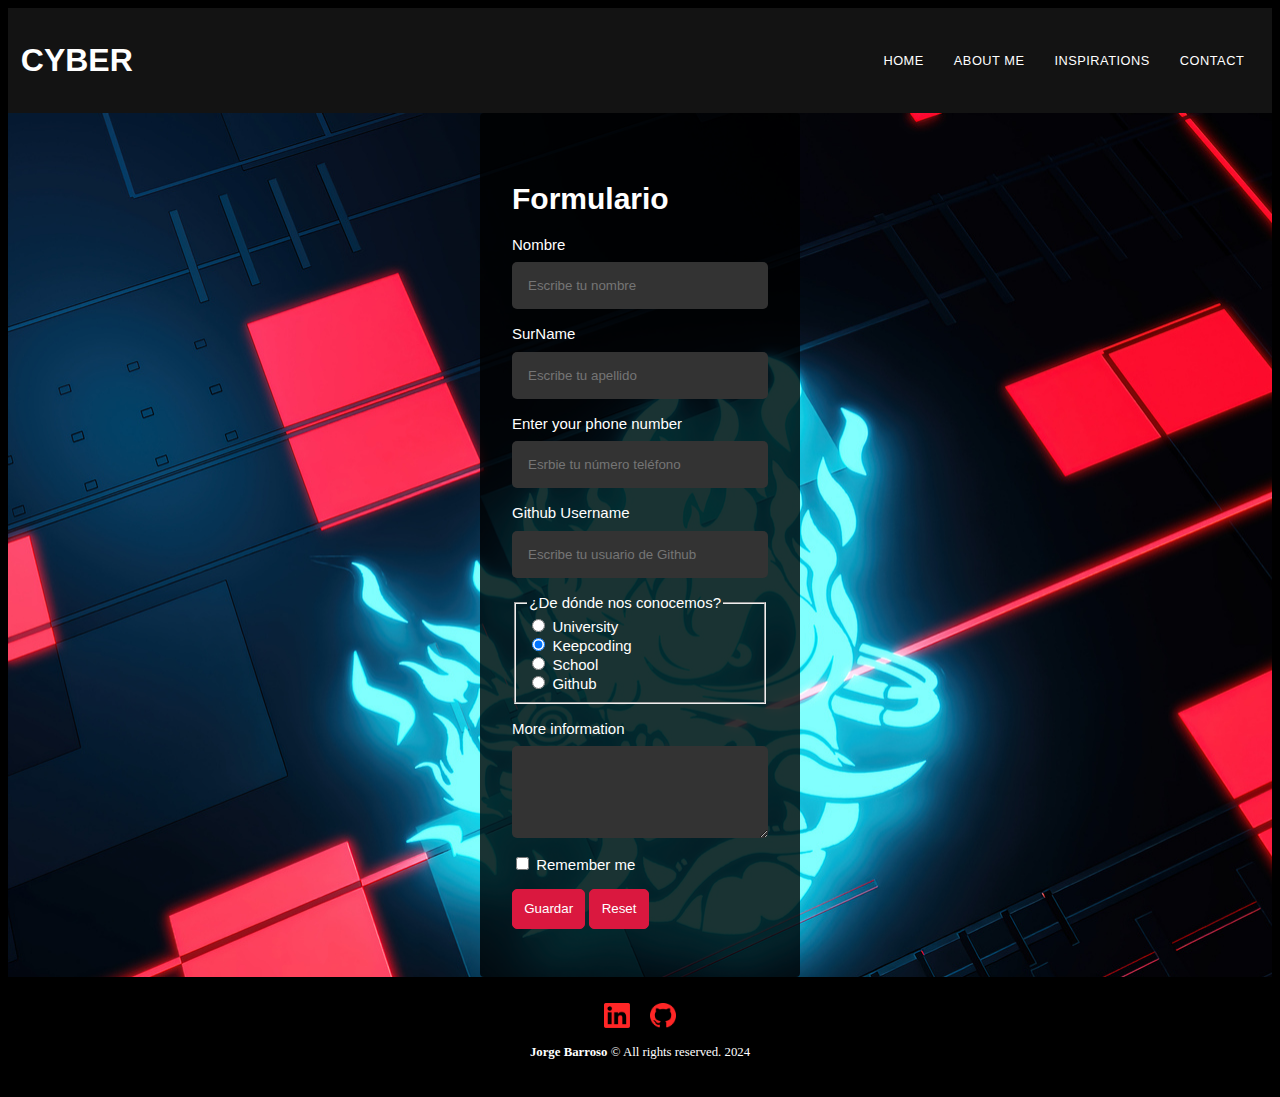
==== HTML-CSS/form.html @ 61b979c5 "Add files via upload" ====
<!DOCTYPE html>
<html lang="en">

<head>
    <meta charset="UTF-8">
    <meta name="viewport" content="width=device-width, initial-scale=1.0">
    <title>Formulario</title>
    <link rel="stylesheet" href="/styles/normalize.css">
    <link rel="stylesheet" href="./styles/common.css">
    <link rel="stylesheet" href="./styles/menu-hamburguesa.css">
    <link rel="stylesheet" href="./styles/banner.css">
    <link rel="stylesheet" href="./styles/footer.css">
    <link rel="stylesheet" href="./styles/proyectos.css">
    <link rel="stylesheet" href="./styles/progress.bar.css">
    <link rel="stylesheet" href="./styles/components.css">
    <link rel="stylesheet" href="./styles/form.css">
    <link rel="stylesheet" href="https://fonts.googleapis.com/css2?family=Roboto:wght@400;700&display=swap">
    <link rel="stylesheet" href="./styles/info.css">
    <link rel="stylesheet" href="./styles/menu-hamburguesa.css">
</head>

<body>
    <header class="header">
        <div>
            <a href="Index.html">
                <h1>CYBER</h1>
            </a>
        </div>
       
   
        <nav class="nav">
            <input type="checkbox" class="toggle-menu">
            <div class="hamburger" ></div>
            <ul class="menu">
                <li ><a  href="Index.html">HOME</a></li>
                <li ><a  href="Index.html">ABOUT ME</a></li>
                <li ><a  href="proyectos.html">INSPIRATIONS</a></li>
                <li ><a  href="form.html">CONTACT</a></li>
            </ul>
        </nav>
    </header>
    <main class="main-bg container">

        <section class="card">
        <h1>Formulario</h1>
        <form method="post" action="">
            <div class="form_input"> 
                <label for="nombre">Nombre</label>
                <input class="input" type="text" id="nombre" name="" required placeholder="Escribe tu nombre">
            </div>
            <div class="form_input">

                <label for="surname">SurName</label>
                <input class="input" type="text" id="surname" name="" required placeholder="Escribe tu apellido">
            </div>
            <div class="form_input">

                <label>Enter your phone number</label>
                <input class="input" type="tel" id="tel" name="phone" autocomplete="off" required
                    placeholder="Esrbie tu número teléfono" pattern="[0-9]{3}-[0-9]{3}-[0-9]{3}"
                    title="Format (123-123-123)">
            </div>
            <div class="form_input">
                <label for="mail">Github Username</label>
                <input class="input" type="email" id="mail" name="githubname" autocomplete="off" required
                    placeholder="Escribe tu usuario de Github">
            </div>
           
            <fieldset class="form_input">
                <legend>¿De dónde nos conocemos?</legend>
                <div>
                    <input type="radio" id="University" name="conocemos?" value="University">
                    <label for="University">University</label>
                </div>
                <div>
                    <input type="radio" id="keepcoding" name="conocemos?" value="keepcoding" checked>
                    <label for="keepcoding">Keepcoding</label>

                </div>
                <div>
                    
                    <input type="radio" id="school" name="conocemos?" value="school">
                    <label for="school">School</label>

                </div>
                <div>
                    <input type="radio" id="Github" name="conocemos?" value="Github">
                    <label for="Github">Github</label>

                </div>
            </fieldset>
            <div class="form_input">
                <label for="infor">More information</label>
                <textarea class="input" name="userbio" id="infor" cols="" rows="4" required maxlength="250"></textarea>

            </div>
            <div class="form_input">
                <div>
                    <input type="checkbox" id="Remember" name="Remember">
                    <label for="Remember">Remember me</label>
                </div>
            </div>
            <div class="form_action">
                <button type="submit" class="btn">Guardar</button>
                <button type="reset" class="btn" >Reset</button>
            </div>


        </form>
        </section>
    </main>

    <footer class="footer">
        <div class="enlaces">
            <div>
            <a href="https://www.linkedin.com/in/jorge-vicente-barroso-galindo/" target="_blank" rel="noopener noreferrer">
           <img src="./assets/linkedin-version-rojo.png" alt ="Linkedin de Jorge Barroso">
            </a> 
            
            </div>
            <div>
                <a href="https://github.com/JorgeBar>Github" target="_blank" rel="noopener noreferrer"> 
                  <img src="./assets/github-rojo.png" alt="Github de Jorge Barroso">
                </a> 
            
            </div>
        </div>
        <div class="rights">
            <p id="derechos"><strong>Jorge Barroso</strong> © All rights reserved. 2024 </p>
        </div>
    </footer>
</body>

</html>
---- HTML-CSS/styles/common.css ----
/*root hace que podamos crear las variables de acceso global*/
:root{
    --bg-color: #000; /*asi se crea */
    --bg-color-header: #8B0000;
    --brand-color: #da183f;/*para los botones por ejemplo y cosas similares */
    --brand-color-light: #cbabce;/*para el hover de los botones por ejemplo*/
    --secondary-brand-color: #210808;
    --main-text-color: #fff;
    --border-color:#58542c;
    --input-bg-color: #333;
    --main-font-family :'Roboto ' , Arial, Helvetica, sans-serif;
    font-size: 16px;/*
     font-size: 16px;/* este es nuestro tamaño de partida, a partir de este los rem del resto de la web
     se adaptarán */
     
}

*{
    box-sizing: border-box;
}


 /*variables*/

 .main-bg{
 
 background-color: var(--bg-color); /*asi se usa */
 color: var(--main-text-color);
 font-family: var(--main-font-family)
 
 }
 .sides-margin{
    width: 80%;
    margin: 0 auto;
 }

 @media print{
    *{
        color:red;
    }
 }
---- HTML-CSS/styles/menu-hamburguesa.css ----
.header{
    font-family: var(--main-font-family);
    position: sticky;
    top: 0;
    z-index: 99;
    background-color: rgb(19, 19, 19);
    display: flex;
    justify-content: space-between;
    align-items: center;
    padding: 0.8rem;
    a{
     width: 30%;
     min-width: 100px;
     max-width: 200px;
     color:var(--main-text-color);
     list-style: none;
     text-decoration: none;
    }a:hover{
        color:rgb(207, 188, 26);
    }
 }
 
 .nav {
    ul {
        min-width: 300px;
        width: 100%;
        list-style: none;
        display: flex;
        align-items: center;
        margin: auto;
        li{
          font-size: 0.8rem;
          padding: 5px;
          a{
            position: relative;
            text-decoration: none;
            font-weight: 500;
            z-index: 10;
            color: var(--main-text-color);
            letter-spacing: 0.5px;
            padding: 0 10px;
            }
            a:after{
              content:"";
              position: absolute;
              background-color:yellow;
              height: 2px;
              width: 0;
              left: 0;
              bottom: -10px;
              transition: 0.4s ease-in-out;
            }
            a:hover:after{
              width: 100%;
            }
            a:hover{
                color:rgb(207, 188, 26);
            }
          }
      }
  }
  .hamburger{
    position: relative;
    width: 30px;
    height: 4px;
    background-color: rgb(207, 188, 26);
    border-radius: 10px;
    cursor: pointer;
    z-index:2;
    transition: 0.3s;
}
.hamburger:before,
.hamburger:after{
    content:"";
    position: absolute;
    height: 4px;
    right: 0;
    background-color: rgb(207, 188, 26);
    border-radius: 10px;
    transition: 0.3s;
}
.hamburger:before{
    top: -10px;
    width: 30px;
}
.hamburger:after{
    top: 10px;
    width: 30px;
}
.toggle-menu{
    position: absolute;
    width: 30px;
    height: 100%;
    z-index: 3;
    cursor: pointer;
    opacity: 0;
}
.hamburger,
.toggle-menu{
    display: none;
}
.nav input:checked ~ .hamburger{
    background: transparent;

} 
.nav input:checked ~ .hamburger:before{
    top: 0;
    transform: rotate(-45deg);
    width: 30px;
}
.nav input:checked ~ .hamburger:after{
    top: 0;
    transform: rotate(45deg);
    width: 30px;
}

.nav input:checked ~ .menu{
    right: 0;
}

@media screen and (width > 768px) {
    .hidden {
      display: block;
    }
}
@media screen and (width < 768px) {
    .hamburger,.toggle-menu{
    display: block;
    }
    .menu{
        justify-content: start;
        flex-direction:column;
        align-items: center;
        position: fixed;
        top: 0;
        right: -768px;
        background-color: rgb(18, 16, 2);
        max-width: 300px;
        height: 100%;
        padding-top:65px;
        li{
            padding: 5px;
            width: 100%;
            a{
                font-size: 1rem; 
            }
            a:hover{
                font-size: 1rem;
            }
            a:after{
                content:none;
            }
        }
    }
}
---- HTML-CSS/styles/banner.css ----
.banner{
    height: 70vh; /*vh similar al porcentaje de lo que ocupara en la pantalla viewport*/
   
    align-content: center;
    position:relative;
    .bold{
        font-weight: 700;
    }
    .content{
        text-align: center;
        z-index: 1;
        position: relative;
    }
    .image{
        background-image: url(../assets/mobilescreen.jpeg);
        background-size: cover;
        background-repeat: no-repeat;
        position: absolute;
        left: 0;
        top: 0;
        right: 0;
        bottom: 0;
        opacity: 0.3;
    }
}

@media screen and (width> 768px) {
   .banner{
        .image{
            background-image: url(../assets/halfscreen.jpeg);
        } 
    }
}

@media screen and (width> 1024px) {
   .banner{
        .image{
            background-image: url(../assets/fullscreen.jpeg);
        }
    
   }
}
---- HTML-CSS/styles/footer.css ----
.footer{
    margin: 0px;
    padding: 1rem 0;
    text-align: center;
    font-size: 0.8rem;
    max-height: 100px;
    background-color: var(--bg-color);
    color: var(--main-text-color);
    margin: 10px;
  .enlaces{
    display: flex;
    justify-content: center;
    gap:20px
    }img{
      width: 2em;
      transition: 0.3s ease-in-out;
      
      
    }
    img:hover{
      animation: slightly 2s ease-in-out alternate ;
      cursor: pointer;
    }
   
}
@keyframes slightly{
  0%{
    width: 2em;
  }
  50%{
    width: 2.5em ;
  }

}
---- HTML-CSS/styles/proyectos.css ----
body{
    background-color: var(--bg-color);
    color: var(--main-text-color);
}
h2{
    font-size: 2rem;
    font-weight: 300;
}
.distopias{
    width: 90%;
    margin: 0 auto;
    
    max-width: 800;
    img{
        width: 100%;
    }
    figure div{
        max-height: 200px ;
        overflow: hidden;
    }
    figcaption{
        text-align: center;
        font-weight: bold;
    }
    .list{
        list-style: none;
        margin: 0;
        padding: 0;
        display: grid;
        gap: 20px;
        grid-template-columns: repeat(auto-fill, minmax(200px, 1fr)) ;
        figure{
            margin: 0;
        }
    }
}

@media screen and (width > 768px) {
    .distopias .list{
        grid-template-columns: repeat(2,1fr);
    div{
        height: 100%;
    }
}
    
}


@media screen and (width > 1024px) {
    .distopias .list{
        grid-template-columns: repeat(3,1fr);
    }figure div{
        height: 200px;
    }
    figcaption{
        margin:0px;
    }
    
}
---- HTML-CSS/styles/progress.bar.css ----
.progress {
    height: 10px;
    background-color: red;
    border-radius: 210px;
    width: 0;
    position: relative;
    z-index: 999;
    margin: 1rem  0 ;
   
  
}
.progress1{
    animation: progress1 1s linear;
    animation-fill-mode:forwards ;
}
.progress2{
    animation: progress2 1s linear;
    animation-fill-mode:forwards ;
}
.progress3{
    animation: progress3 1s linear;
    animation-fill-mode:forwards ;
}
.progress4{
    animation: progress4 1s linear;
    animation-fill-mode:forwards ;
}
.progress5{
    animation: progress5 1s linear;
    animation-fill-mode:forwards ;
}
.progress6{
    animation: progress5 1s linear;
    animation-fill-mode:forwards ;
}
    
@keyframes progress1 {
    0%{
        width: 0;
    }
    100%{
        width: 100%;
    }
}    
@keyframes progress2 {
    0%{
        width: 0;
    }
    100%{
        width: 50%;
    }
}  
@keyframes progress3 {
    0%{
        width: 0;
    }
    100%{
        width: 10%;
    }
}  
@keyframes progress4 {
    0%{
        width: 0;
    }
    100%{
        width: 50%;
    }
}  
@keyframes progress5 {
    0%{
        width: 0;
    }
    100%{
        width: 68%;
    }
}  
@keyframes progress6 {
    0%{
        width: 0;
    }
    100%{
        width: 78%;
    }
}
---- HTML-CSS/styles/components.css ----
.btn{
    color:var(--main-text-color);
    background-color: var(--brand-color);
    text-decoration: none;
    padding: 0.7rem;  
    margin: 0 0;  
    display: inline-block;
    border-radius: 5px;
    border: 1px solid var(--brand-color);
    transition: background-color 2s;
    
}
@media screen and (hover: hover) {
    .btn{
        cursor:pointer;
        &:hover {
           background-color: var(--brand-color-light);
          
        }
    }
}

.form_input{
    display: flex;
    flex-direction: column;
    margin-bottom:1rem;
    label{
        margin-bottom: 0.6rem;
    }
    .input{
        padding: 1rem;
        border-radius: 5px;
        border:none;
        background-color: var(--input-bg-color);
        color: var(--main-text-color);
        
    }
  }
---- HTML-CSS/styles/form.css ----
.container{
    background-image: url(../assets/fullscreen.jpeg);
}
.card{
    background-color: rgba(0, 0 ,0, 0.8);
    border-radius: 4px;
    width: 100%;
    max-width: 320px;
    padding: 3rem 2rem;
    margin: 0 auto;
    font-size: 15px;
    
}
---- HTML-CSS/styles/info.css ----
.sides-margin{
    width: 80vh;
    margin: 0 auto;
}


.info{
    
    margin: 0 auto;
    margin-bottom: 20px;
    position:relative;
    display: flex;
    flex-direction: column;
    text-align: left;
   
    
}

@media screen and (width > 768px) {
    .sides-margin{
        width: 140vh;
        
        .info{
            display: flex;
            flex-direction: row;
            gap: 20px;
            
        }.texto{
            width: 50%;
        }
        .barras{
            margin: 50px auto;
            width: 50%;
            height: 70vh;
            flex-direction: column;
            justify-content: center;
            align-items: center;
        }
    }
   
}

.audiovisual{
       display: flex;
       justify-content: center;
        
        .video{
            width: 20em;
        }
        /*esto no es lo que quiero , porque estamos imitando lo de la clase que seria meterlo en una imagen*/
    }

@media screen and (width >768px) {
        .audiovisual{
            .video{
                width: 30rem;
            }
        }
}


@media screen and (width >1100px) {
    .audiovisual{
        .video{
            width: 50rem;
        }
    }
}

@media screen and (width >2000px) {
    .audiovisual{
        .video{
            width: 80rem;
            margin-top: -400px;
        }
    }
}
---- HTML-CSS/styles/menu-hamburguesa.css ----
.header{
    font-family: var(--main-font-family);
    position: sticky;
    top: 0;
    z-index: 99;
    background-color: rgb(19, 19, 19);
    display: flex;
    justify-content: space-between;
    align-items: center;
    padding: 0.8rem;
    a{
     width: 30%;
     min-width: 100px;
     max-width: 200px;
     color:var(--main-text-color);
     list-style: none;
     text-decoration: none;
    }a:hover{
        color:rgb(207, 188, 26);
    }
 }
 
 .nav {
    ul {
        min-width: 300px;
        width: 100%;
        list-style: none;
        display: flex;
        align-items: center;
        margin: auto;
        li{
          font-size: 0.8rem;
          padding: 5px;
          a{
            position: relative;
            text-decoration: none;
            font-weight: 500;
            z-index: 10;
            color: var(--main-text-color);
            letter-spacing: 0.5px;
            padding: 0 10px;
            }
            a:after{
              content:"";
              position: absolute;
              background-color:yellow;
              height: 2px;
              width: 0;
              left: 0;
              bottom: -10px;
              transition: 0.4s ease-in-out;
            }
            a:hover:after{
              width: 100%;
            }
            a:hover{
                color:rgb(207, 188, 26);
            }
          }
      }
  }
  .hamburger{
    position: relative;
    width: 30px;
    height: 4px;
    background-color: rgb(207, 188, 26);
    border-radius: 10px;
    cursor: pointer;
    z-index:2;
    transition: 0.3s;
}
.hamburger:before,
.hamburger:after{
    content:"";
    position: absolute;
    height: 4px;
    right: 0;
    background-color: rgb(207, 188, 26);
    border-radius: 10px;
    transition: 0.3s;
}
.hamburger:before{
    top: -10px;
    width: 30px;
}
.hamburger:after{
    top: 10px;
    width: 30px;
}
.toggle-menu{
    position: absolute;
    width: 30px;
    height: 100%;
    z-index: 3;
    cursor: pointer;
    opacity: 0;
}
.hamburger,
.toggle-menu{
    display: none;
}
.nav input:checked ~ .hamburger{
    background: transparent;

} 
.nav input:checked ~ .hamburger:before{
    top: 0;
    transform: rotate(-45deg);
    width: 30px;
}
.nav input:checked ~ .hamburger:after{
    top: 0;
    transform: rotate(45deg);
    width: 30px;
}

.nav input:checked ~ .menu{
    right: 0;
}

@media screen and (width > 768px) {
    .hidden {
      display: block;
    }
}
@media screen and (width < 768px) {
    .hamburger,.toggle-menu{
    display: block;
    }
    .menu{
        justify-content: start;
        flex-direction:column;
        align-items: center;
        position: fixed;
        top: 0;
        right: -768px;
        background-color: rgb(18, 16, 2);
        max-width: 300px;
        height: 100%;
        padding-top:65px;
        li{
            padding: 5px;
            width: 100%;
            a{
                font-size: 1rem; 
            }
            a:hover{
                font-size: 1rem;
            }
            a:after{
                content:none;
            }
        }
    }
}
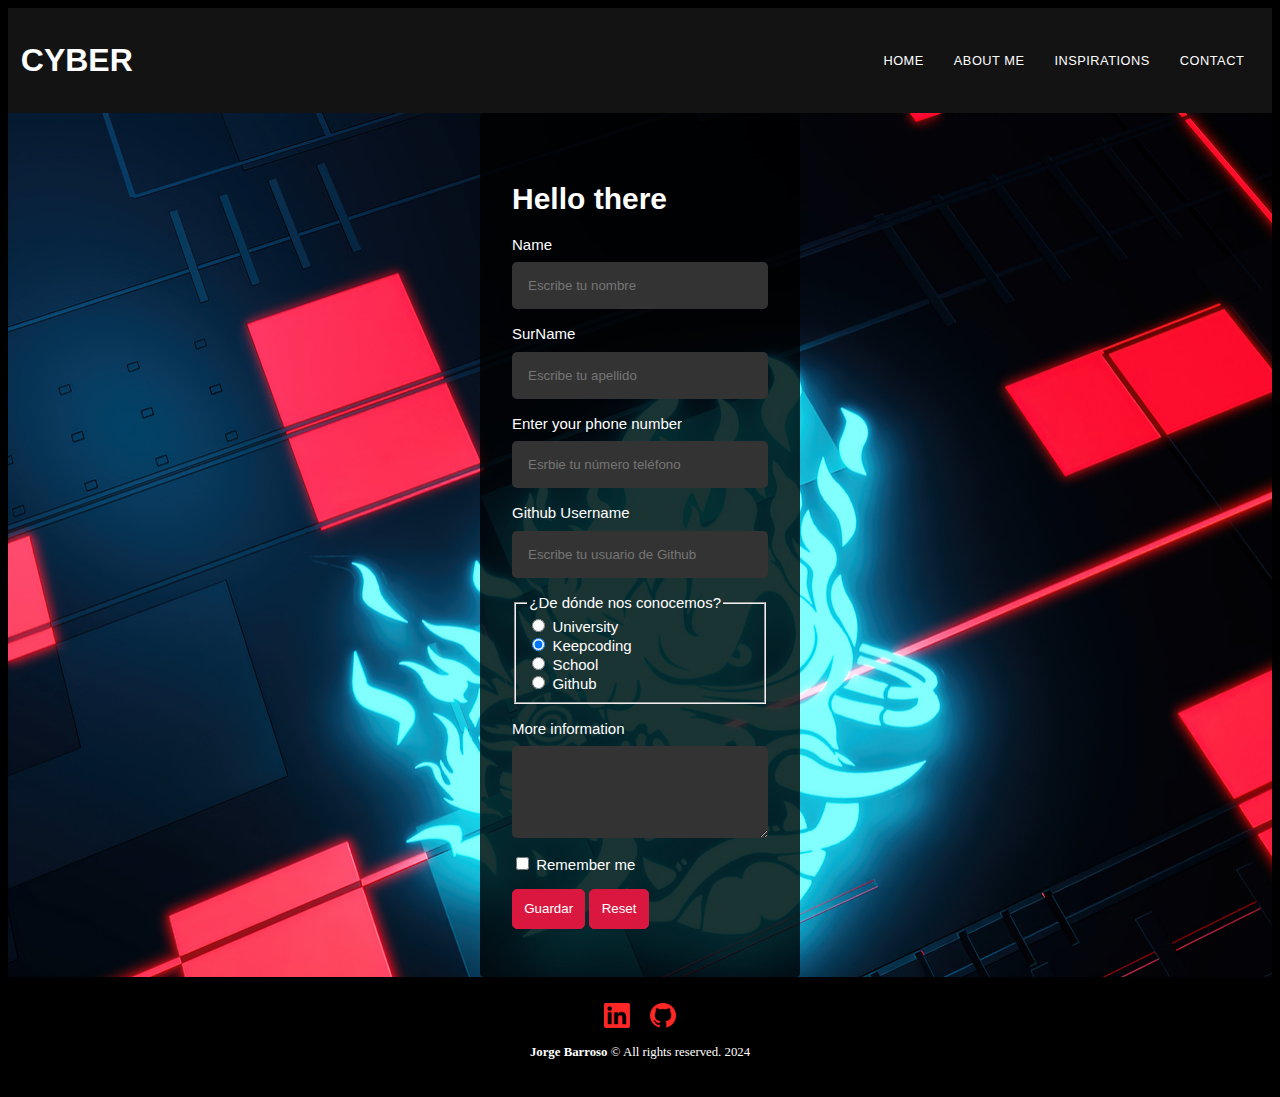
==== commit be767b16: "Comprobando que está enlazado el proyecto" ====
--- a/HTML-CSS/form.html
+++ b/HTML-CSS/form.html
@@ -42,10 +42,10 @@
     <main class="main-bg container">
 
         <section class="card">
-        <h1>Formulario</h1>
+        <h1>Hello there</h1>
         <form method="post" action="">
             <div class="form_input"> 
-                <label for="nombre">Nombre</label>
+                <label for="nombre">Name</label>
                 <input class="input" type="text" id="nombre" name="" required placeholder="Escribe tu nombre">
             </div>
             <div class="form_input">
